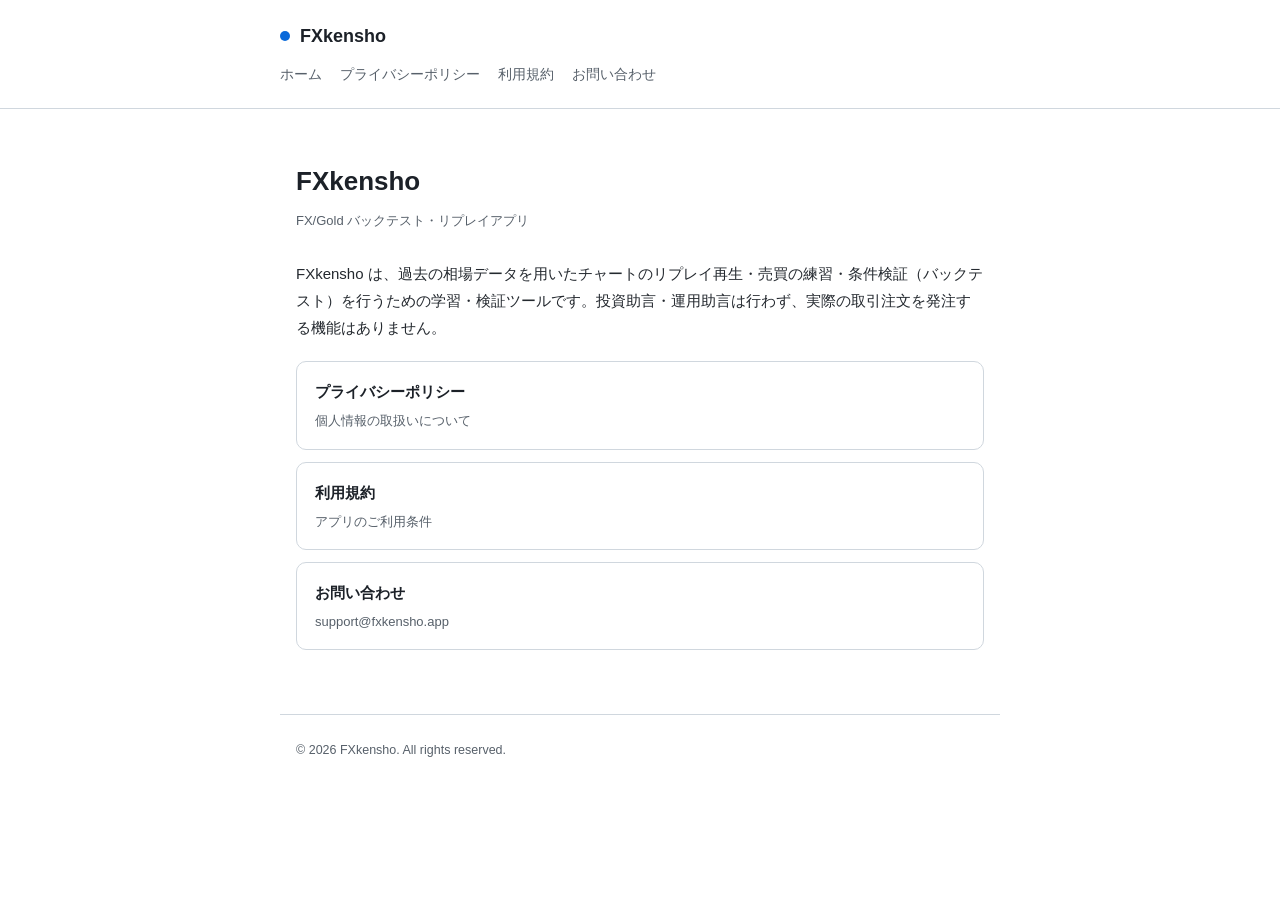
==== index.html @ a45183e1 "Add files via upload" ====
<!DOCTYPE html>
<html lang="ja">
<head>
<meta charset="UTF-8">
<meta name="viewport" content="width=device-width, initial-scale=1.0">
<title>FXkensho — サポート・法務情報</title>
<link rel="stylesheet" href="style.css">
</head>
<body>
<header>
  <div class="brand"><span class="dot"></span>FXkensho</div>
  <nav>
    <a href="/">ホーム</a>
    <a href="/privacy/">プライバシーポリシー</a>
    <a href="/terms/">利用規約</a>
    <a href="mailto:support@fxkensho.app">お問い合わせ</a>
  </nav>
</header>
<main>
  <h1>FXkensho</h1>
  <p class="updated">FX/Gold バックテスト・リプレイアプリ</p>

  <p>FXkensho は、過去の相場データを用いたチャートのリプレイ再生・売買の練習・条件検証（バックテスト）を行うための学習・検証ツールです。投資助言・運用助言は行わず、実際の取引注文を発注する機能はありません。</p>

  <div class="cards">
    <a class="card" href="/privacy/">
      <div class="t">プライバシーポリシー</div>
      <div class="d">個人情報の取扱いについて</div>
    </a>
    <a class="card" href="/terms/">
      <div class="t">利用規約</div>
      <div class="d">アプリのご利用条件</div>
    </a>
    <a class="card" href="mailto:support@fxkensho.app">
      <div class="t">お問い合わせ</div>
      <div class="d">support@fxkensho.app</div>
    </a>
  </div>
</main>
<footer>
  &copy; 2026 FXkensho. All rights reserved.
</footer>
</body>
</html>
---- style.css ----
:root {
  color-scheme: light;
  --fg: #1c2128;
  --muted: #57606a;
  --accent: #0969da;
  --border: #d0d7de;
  --bg: #ffffff;
  --card: #f6f8fa;
}

* { box-sizing: border-box; }

body {
  margin: 0;
  font-family: -apple-system, BlinkMacSystemFont, "Segoe UI", "Hiragino Sans",
    "Noto Sans JP", sans-serif;
  color: var(--fg);
  background: var(--bg);
  line-height: 1.8;
}

header {
  border-bottom: 1px solid var(--border);
  padding: 20px 16px;
}

header .brand {
  max-width: 720px;
  margin: 0 auto;
  display: flex;
  align-items: center;
  gap: 10px;
  font-weight: 700;
  font-size: 18px;
}

header .brand .dot {
  width: 10px;
  height: 10px;
  border-radius: 50%;
  background: var(--accent);
  display: inline-block;
}

nav {
  max-width: 720px;
  margin: 10px auto 0;
  display: flex;
  flex-wrap: wrap;
  row-gap: 6px;
  column-gap: 18px;
  font-size: 14px;
}

nav a { color: var(--muted); text-decoration: none; white-space: nowrap; }
nav a:hover { color: var(--accent); text-decoration: underline; }

main {
  max-width: 720px;
  margin: 0 auto;
  padding: 32px 16px 64px;
}

h1 {
  font-size: 26px;
  margin-bottom: 4px;
}

.updated {
  color: var(--muted);
  font-size: 13px;
  margin-bottom: 28px;
}

h2 {
  font-size: 17px;
  margin-top: 32px;
  margin-bottom: 8px;
  border-left: 3px solid var(--accent);
  padding-left: 10px;
}

p { margin: 0 0 14px; font-size: 15px; color: #24292f; }

.notice {
  background: var(--card);
  border: 1px solid var(--border);
  border-radius: 8px;
  padding: 14px 16px;
  font-size: 13px;
  color: var(--muted);
  margin-bottom: 24px;
}

.cards {
  display: grid;
  gap: 12px;
  margin-top: 20px;
}

.card {
  display: block;
  border: 1px solid var(--border);
  border-radius: 10px;
  padding: 16px 18px;
  text-decoration: none;
  color: var(--fg);
}

.card:hover { border-color: var(--accent); }

.card .t { font-weight: 700; font-size: 15px; margin-bottom: 4px; }
.card .d { color: var(--muted); font-size: 13px; }

footer {
  max-width: 720px;
  margin: 0 auto;
  padding: 24px 16px 48px;
  color: var(--muted);
  font-size: 12.5px;
  border-top: 1px solid var(--border);
}

footer a { color: var(--muted); }
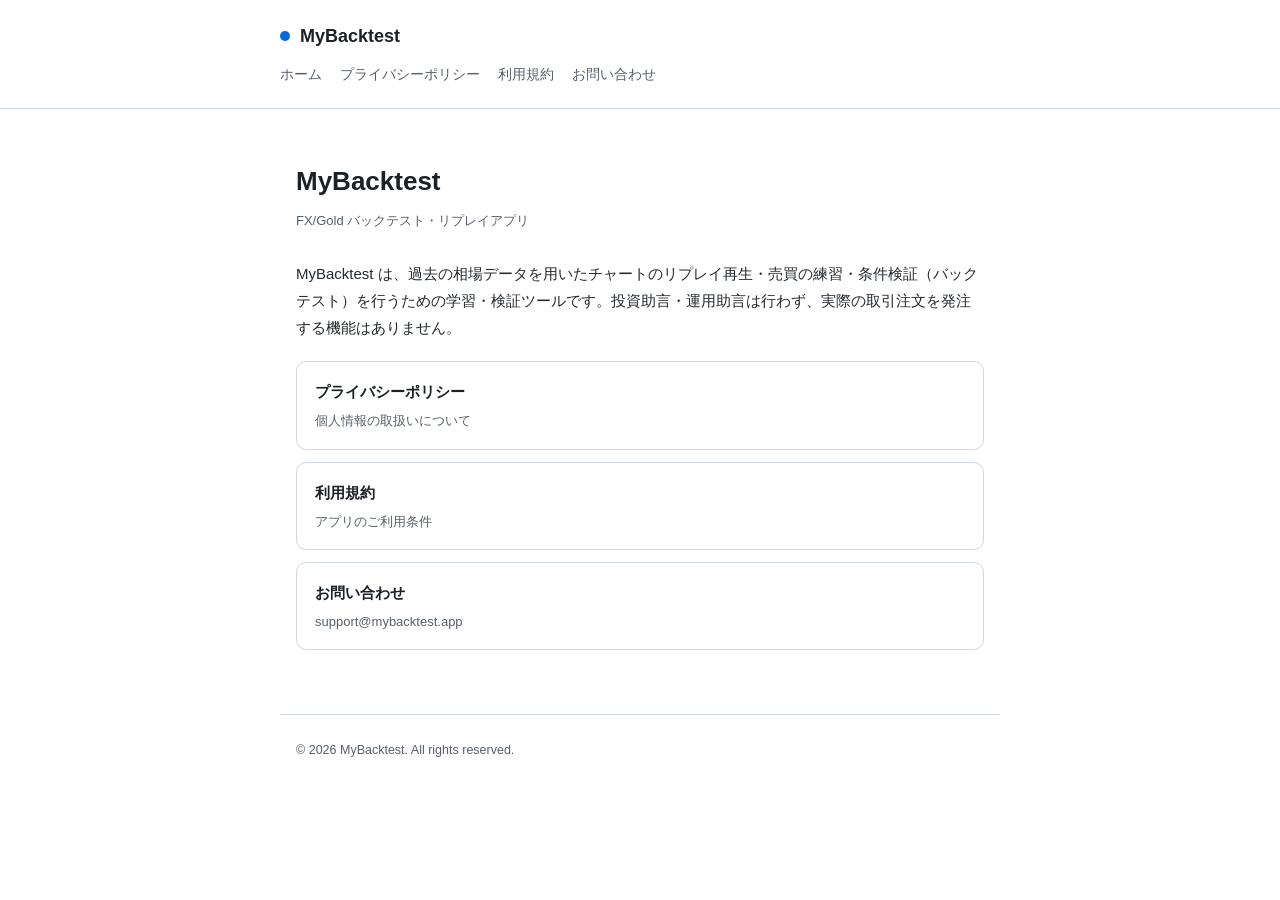
==== commit 48ce9fe0: "rename: FXkensho legal site → MyBacktest (legal.mybacktest.app) Co-Authored-By: Claude Sonnet 5 <nor" ====
--- a/index.html
+++ b/index.html
@@ -3,24 +3,24 @@
 <head>
 <meta charset="UTF-8">
 <meta name="viewport" content="width=device-width, initial-scale=1.0">
-<title>FXkensho — サポート・法務情報</title>
+<title>MyBacktest — サポート・法務情報</title>
 <link rel="stylesheet" href="style.css">
 </head>
 <body>
 <header>
-  <div class="brand"><span class="dot"></span>FXkensho</div>
+  <div class="brand"><span class="dot"></span>MyBacktest</div>
   <nav>
     <a href="/">ホーム</a>
     <a href="/privacy/">プライバシーポリシー</a>
     <a href="/terms/">利用規約</a>
-    <a href="mailto:support@fxkensho.app">お問い合わせ</a>
+    <a href="mailto:support@mybacktest.app">お問い合わせ</a>
   </nav>
 </header>
 <main>
-  <h1>FXkensho</h1>
+  <h1>MyBacktest</h1>
   <p class="updated">FX/Gold バックテスト・リプレイアプリ</p>
 
-  <p>FXkensho は、過去の相場データを用いたチャートのリプレイ再生・売買の練習・条件検証（バックテスト）を行うための学習・検証ツールです。投資助言・運用助言は行わず、実際の取引注文を発注する機能はありません。</p>
+  <p>MyBacktest は、過去の相場データを用いたチャートのリプレイ再生・売買の練習・条件検証（バックテスト）を行うための学習・検証ツールです。投資助言・運用助言は行わず、実際の取引注文を発注する機能はありません。</p>
 
   <div class="cards">
     <a class="card" href="/privacy/">
@@ -31,14 +31,14 @@
       <div class="t">利用規約</div>
       <div class="d">アプリのご利用条件</div>
     </a>
-    <a class="card" href="mailto:support@fxkensho.app">
+    <a class="card" href="mailto:support@mybacktest.app">
       <div class="t">お問い合わせ</div>
-      <div class="d">support@fxkensho.app</div>
+      <div class="d">support@mybacktest.app</div>
     </a>
   </div>
 </main>
 <footer>
-  &copy; 2026 FXkensho. All rights reserved.
+  &copy; 2026 MyBacktest. All rights reserved.
 </footer>
 </body>
 </html>
